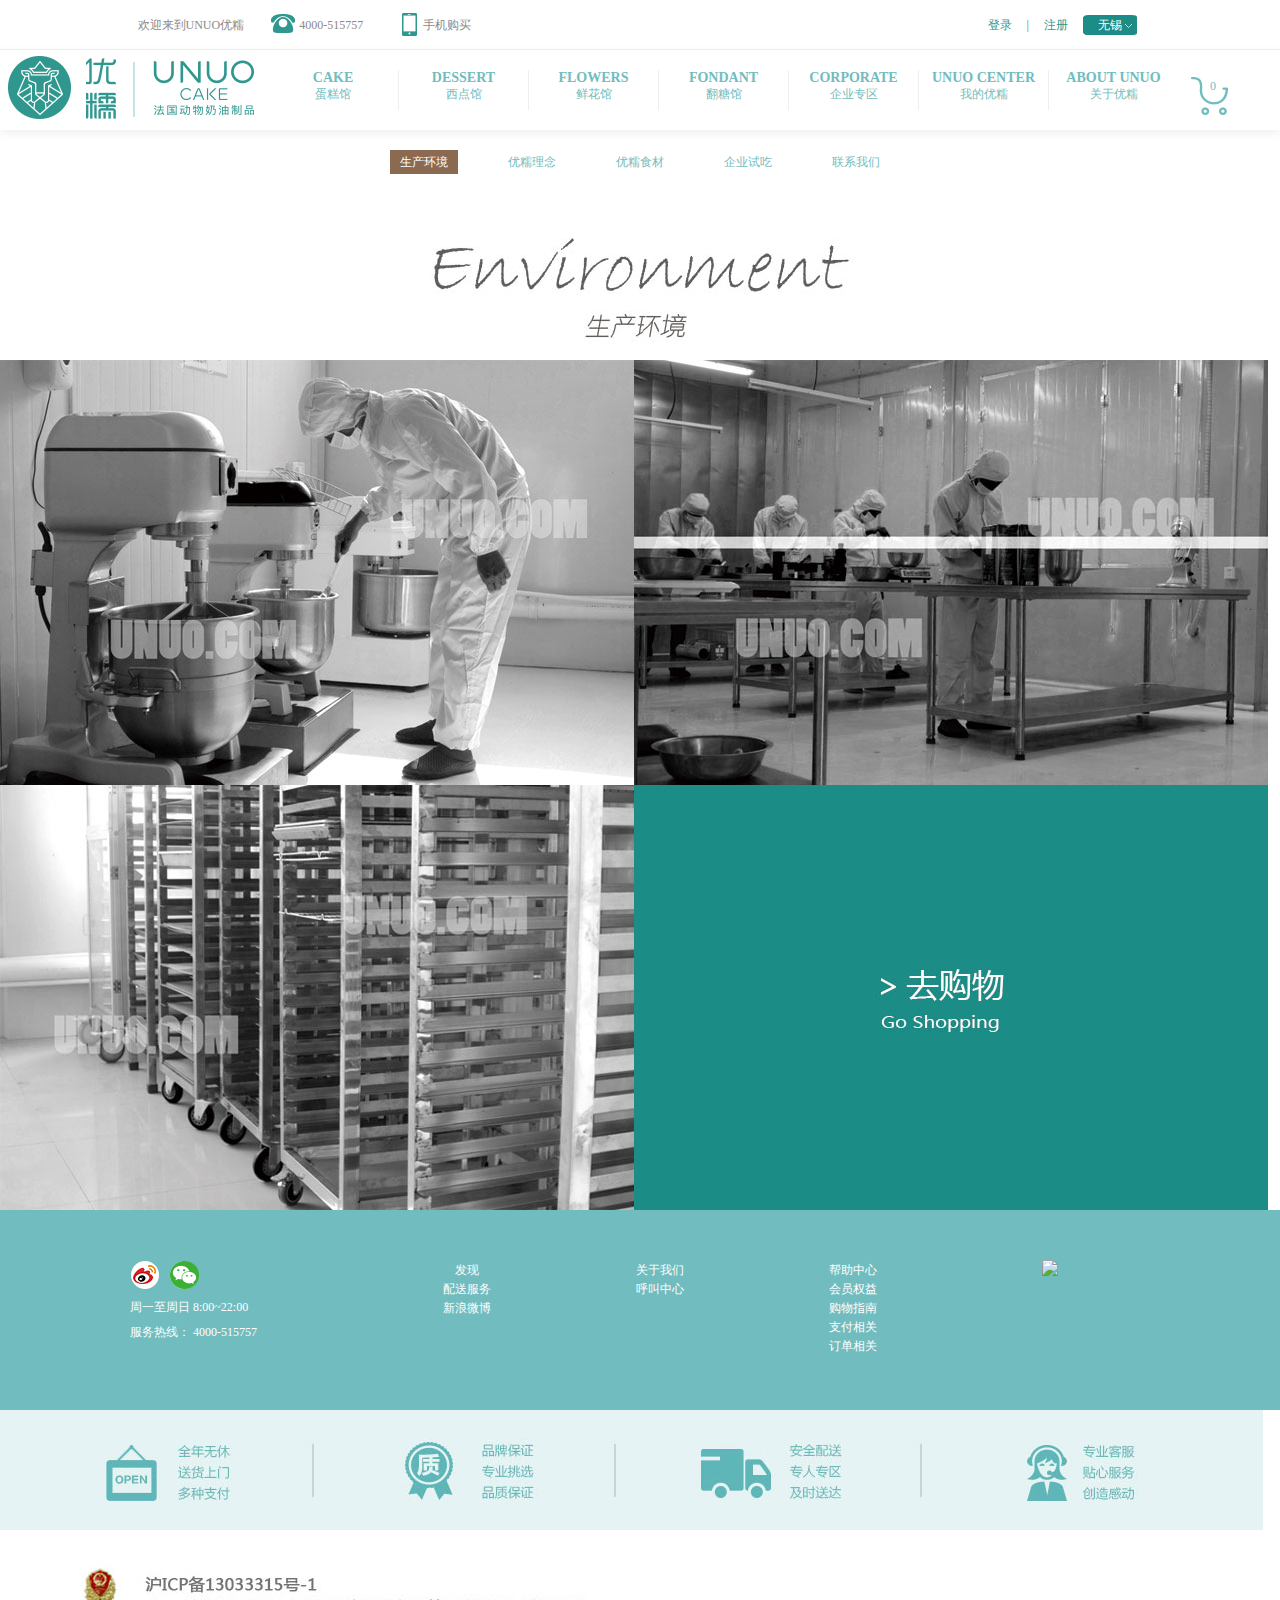
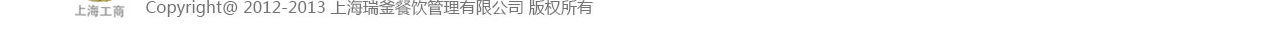
==== html/about.html @ 5b23b8e5 "第一次提交" ====
<!DOCTYPE html>
<html>
	<head>
		<meta charset="UTF-8">
		<title></title>
		<link rel="stylesheet" type="text/css" href="../css/head.css"/>
		<link rel="stylesheet" type="text/css" href="../css/foot.css"/>
		<link rel="stylesheet" type="text/css" href="../css/about.css"/>
		<script src="../lib/require.js" data-main = "../js/dessert.js"></script>
	</head>
	<body>
		<div class="header"></div>
		<!--主要内容区-->
	<!--导航-->
	<div id="main">
		<ul class="nav">
			<li class="color"><a href="##">生产环境</a></li>
			<li><a href="##">优糯理念</a></li>
			<li><a href="##">优糯食材</a></li>
			<li><a href="##">企业试吃</a></li>
			<li><a href="##">联系我们</a></li>
		</ul>
		<div class="top-img">
			<img src="../img/about/uInfo1-1.jpg"/>
		</div>
		<ul class="cont-img">
			<li><img src="../img/about/uInfo1-2.jpg"/></li>
			<li><img src="../img/about/uInfo1-3.jpg"/></li>
			<li><img src="../img/about/uInfo1-4.jpg"></li>
			<li><a href="index.html"><img src="../img/about/uInfo1-5.jpg"></a></li>
		</ul>
	</div>
		<div class="footer"></div>		
	</body>
</html>
---- css/head.css ----
@charset "UTF-8";
* { margin: 0; padding: 0; box-sizing: border-box; }

li { list-style: none; }

a { text-decoration: none; }

.ouet { position: relative; }

.head { position: fixed; width: 100%; height: 130px; top: 0; left: 0; background: white; z-index: 9; }

header { height: 50px; border-bottom: 1px solid #eee; }
header .cont { width: 1005px; height: 50px; margin: 0 auto; }
header .cont .left { width: 350px; height: 50px; text-align: center; line-height: 50px; color: #8a8a8a; font-size: 12px; float: left; }
header .cont .left li { float: left; }
header .cont .left li:nth-child(2) { margin-left: 25px; width: 30px; height: 50px; background: url(../img/index/icon.png) no-repeat left center; background-position: -102px 0px; }
header .cont .left li:nth-child(4) { margin-left: 30px; width: 30px; height: 50px; background: url(../img/index/icon.png) no-repeat left center; background-position: -74px 0px; }
header .cont .left li:nth-child(5):hover img { display: block; }
header .cont .left li:nth-child(5) img { display: none; position: absolute; }
header .cont .right { width: 170px; height: 50px; text-align: center; line-height: 50px; font-size: 12px; color: #30978f; float: right; }
header .cont .right a { color: #30978f; }
header .cont .right li { margin-left: 15px; float: left; }
header .cont .right li:nth-child(4) { position: relative; }
header .cont .right li:nth-child(4) #ear { height: 20px; border-radius: 10%; color: white; width: 54px; background: url(../img/index/area_bg.png); margin-top: 15px; line-height: 20px; }
header .cont .right li:nth-child(4) #ear span { padding: 20px; background: url(../img/index/icon.png) no-repeat; }
header .cont .right li:nth-child(4) .list-cont { position: absolute; top: 40px; left: -14px; width: 200px; height: 80px; border: 1px solid #30978F; box-shadow: 0px 0px 10px #30978F; background: white; color: #8e6a55; display: none; }
header .cont .right li:nth-child(4) .list-cont p { height: 30px; }
header .cont .right li:nth-child(4) .list-cont em { margin: 20px; }

/*瀵艰埅*/
.head nav { height: 80px; box-shadow: 0px 3px 10px #eee; margin-bottom: 0px; width: 100%; }
.head nav .log { float: left; margin-top: 5px; }
.head nav #navcont { width: 1300px; }
.head nav ul { width: 920px; height: 80px; float: left; }
.head nav ul li { width: 130px; height: 80px; float: left; }
.head nav ul li a { margin-top: 20px; width: 130px; height: 40px; border-left: 1px solid #eee; display: flex; flex-direction: column; color: #71bcbe; text-align: center; }
.head nav ul li a:nth-child(1) samp { font-weight: bolder; font-size: 14px; font-family: "Microsoft YaHei", "榛戜綋"; }
.head nav ul li a:nth-child(1) span { font-size: 12px; }
.head nav ul .color { border-top: 3px solid #71BCBE; }
.head nav ul #one { border: none; }
.head nav #shopcart { float: left; width: 50px; height: 50px; margin-top: 20px; background: url(../img/index/icon.png) no-repeat left top; background-position: -33px 0px; text-align: center; line-height: 30px; }
.head nav #shopcart a { color: #71BCBE; font-size: 12px; }

/*澶撮儴缁撴潫*/
#headbont { height: 110px; }

#headbont .cimg { width: 350px; height: 50px; margin: 10px auto; }

#headbont #top_list { width: 1140px; height: 60px; margin: 0 auto; border-bottom: 1px solid #ccc; padding-left: 80px; }

#headbont #top_list li { float: left; width: 160px; height: 30px; margin-top: 25px; text-align: center; }

#headbont #top_list li a { color: black; }

#headbont #top_list .top_btn { border-bottom: 2px solid #71BCBE; }

/*# sourceMappingURL=head.css.map */
---- css/foot.css ----
@charset "UTF-8";
#btn_img { width: 1168px; margin: 30px auto; }

#btn_img a { margin: 8px; }

/*搴曢儴*/
.forbtn { position: relative; height: 250px; padding-top: 50px; }

footer { height: 200px; background: #71BCBE; overflow: hidden; }

.to_top { position: absolute; width: 50px; height: 50px; border-radius: 50px; background: #eee; text-align: center; line-height: 50px; font-weight: bolder; font-size: 13px; top: 25px; left: 48%; }

.to_top a { color: #aaa; }

footer a { color: white; font-size: 12px; }

footer .cnt { width: 1040px; height: 120px; margin: 0 auto; margin-top: 50px; }

footer .cnt .left { width: 240px; margin-left: 10px; float: left; }

footer .cnt .left .icon { width: 70px; height: 35px; }

footer .cnt .left .icon a:nth-child(1) { float: left; display: block; width: 30px; height: 30px; background: url(../img/index/w_icon.png) no-repeat left top; }

footer .cnt .left .icon a:nth-child(2) { float: right; display: block; width: 30px; height: 30px; background: url(../img/index/w_icon.png) no-repeat right top; }

footer .cnt .left p { color: white; font-size: 12px; line-height: 25px; }

footer .cnt .center { width: 580px; float: left; }

footer .cnt .center dl { width: 193px; float: left; text-align: center; }

footer .cnt .right { width: 200px; float: left; text-align: center; }

.btnn .footer-img { height: 120px; width: 1263px; background: #E5F3F4 url(../img/index/footer.jpg) no-repeat center center; }

.btnn .footer-beian { width: 1263px; height: 120px; background: url(../img/index/footer_beian.jpg) no-repeat center center; }

/*# sourceMappingURL=foot.css.map */
---- css/about.css ----
* { margin: 0; padding: 0; }

#main { margin-top: 150px; width: 100%; height: auto; text-align: center; }
#main .nav { height: 50px; width: 540px; margin: 0 auto; }
#main .nav li { text-align: center; float: left; height: 24px; padding: 0 10px; margin: 0 20px; font-size: 12px; line-height: 24px; }
#main .nav .color { background: #8C6A51; }
#main .nav .color a { color: white; }
#main .nav a { color: #71bcbe; }
#main .top-img { margin-top: 30px; }
#main .cont-img { width: 1268px; height: 800px; }
#main .cont-img li { float: left; width: 634px; height: 425px; margin: 0; padding: 0; }

.to_top { display: none; }

/*# sourceMappingURL=about.css.map */
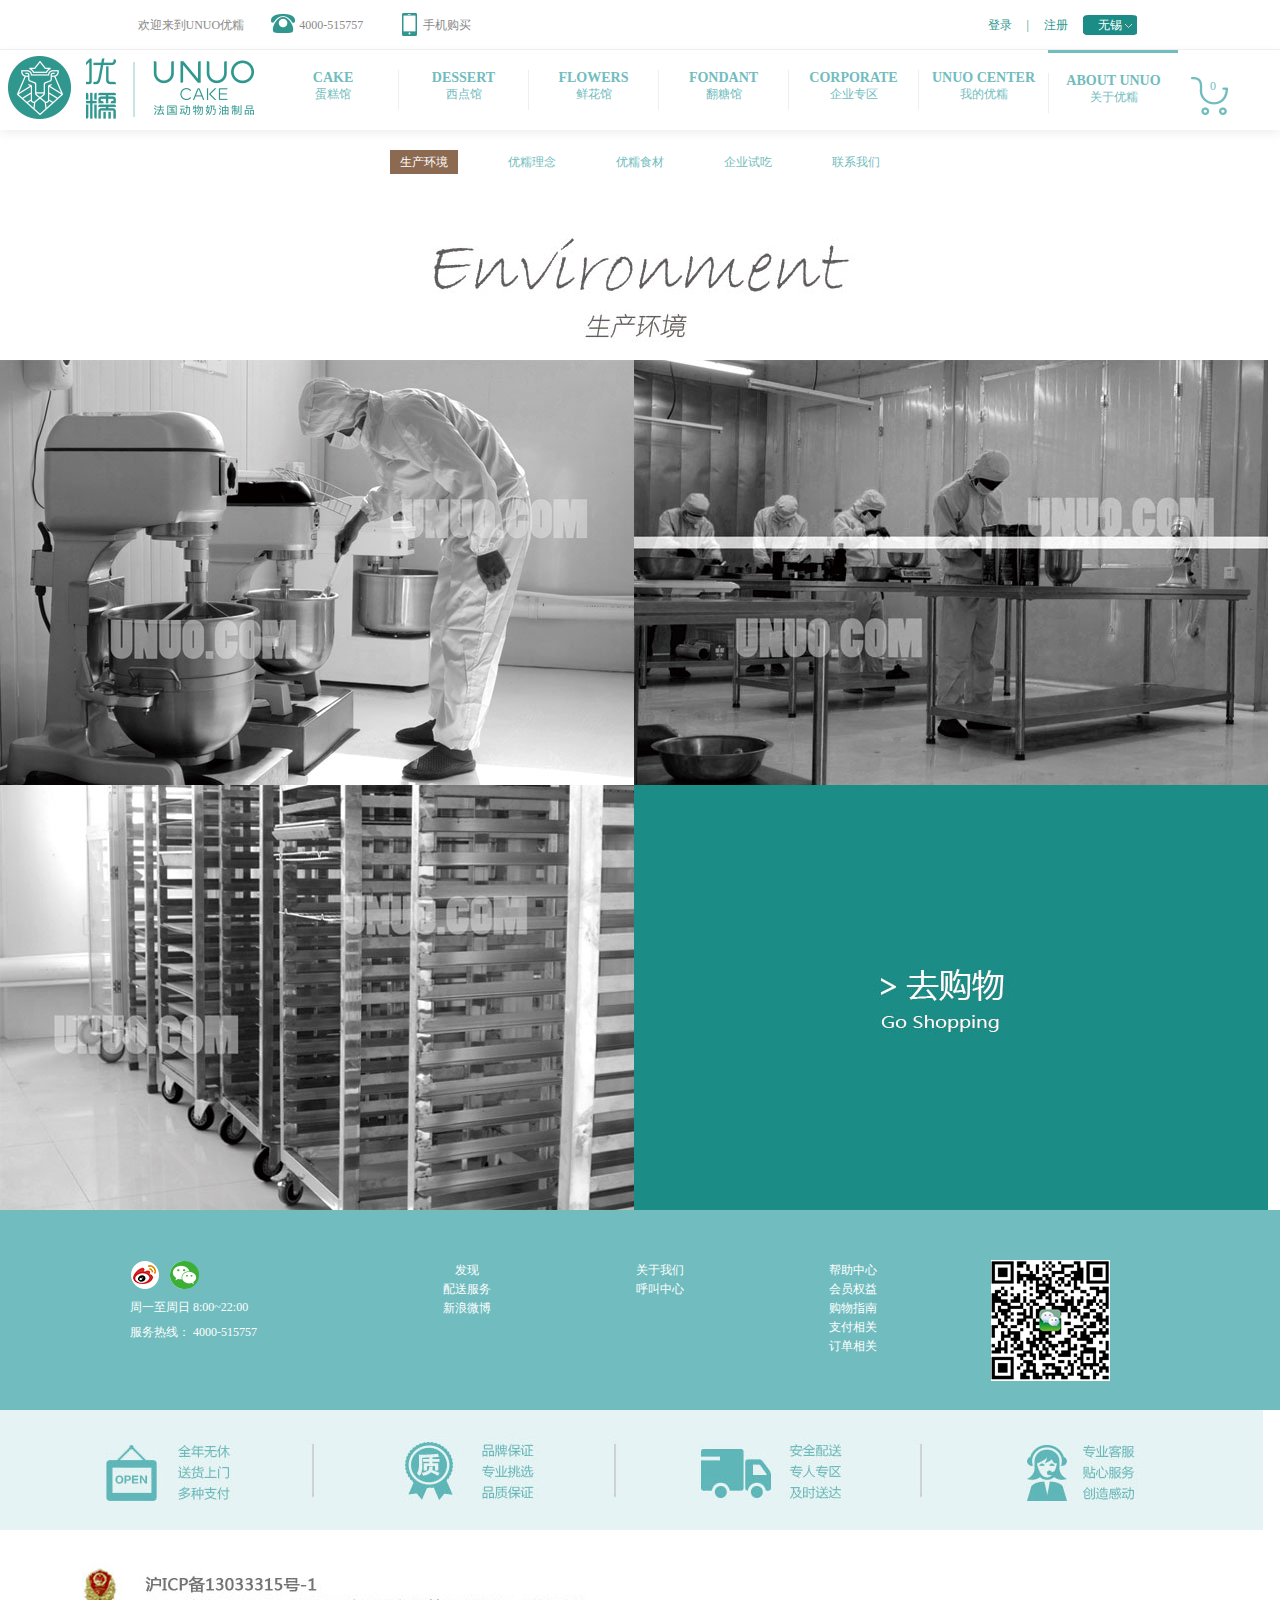
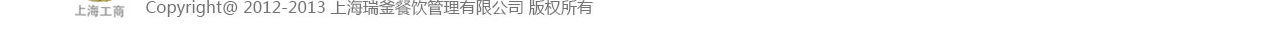
==== commit e40aff3a: "tow" ====
--- a/html/about.html
+++ b/html/about.html
@@ -6,7 +6,7 @@
 		<link rel="stylesheet" type="text/css" href="../css/head.css"/>
 		<link rel="stylesheet" type="text/css" href="../css/foot.css"/>
 		<link rel="stylesheet" type="text/css" href="../css/about.css"/>
-		<script src="../lib/require.js" data-main = "../js/dessert.js"></script>
+		<script src="../lib/require.js" data-main = "../js/about.js"></script>
 	</head>
 	<body>
 		<div class="header"></div>
@@ -33,4 +33,3 @@
 		<div class="footer"></div>		
 	</body>
 </html>
-
